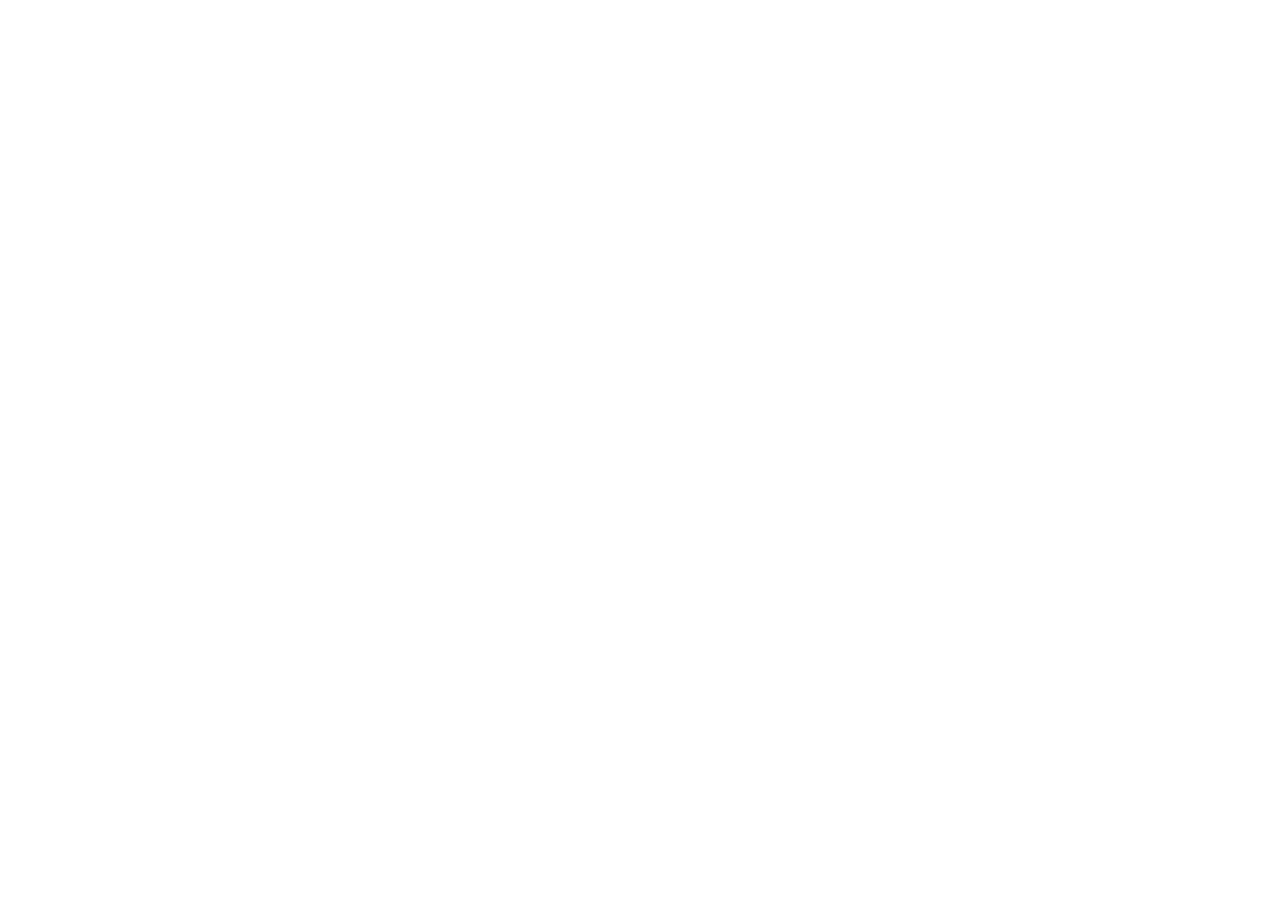
==== topic-page/index.html @ ef675feb "修改" ====
<!DOCTYPE html>
<html lang="zh-CN">
    <head>
        <meta charset="UTF-8">
        <meta name="viewport" content="width=device-width initial-scale=1.0">
        <title>社团招新网</title>
        <link href="https://cdn.jsdelivr.net/npm/bootstrap@5.3.3/dist/css/bootstrap.min.css" rel="stylesheet">
        <script src="https://cdn.jsdelivr.net/npm/bootstrap@5.3.3/dist/js/bootstrap.bundle.min.js"></script>
        <link rel="stylesheet" href="course.css">
    </head>
    <body>
        <head class="site-header"></head>
    </body>
</html>
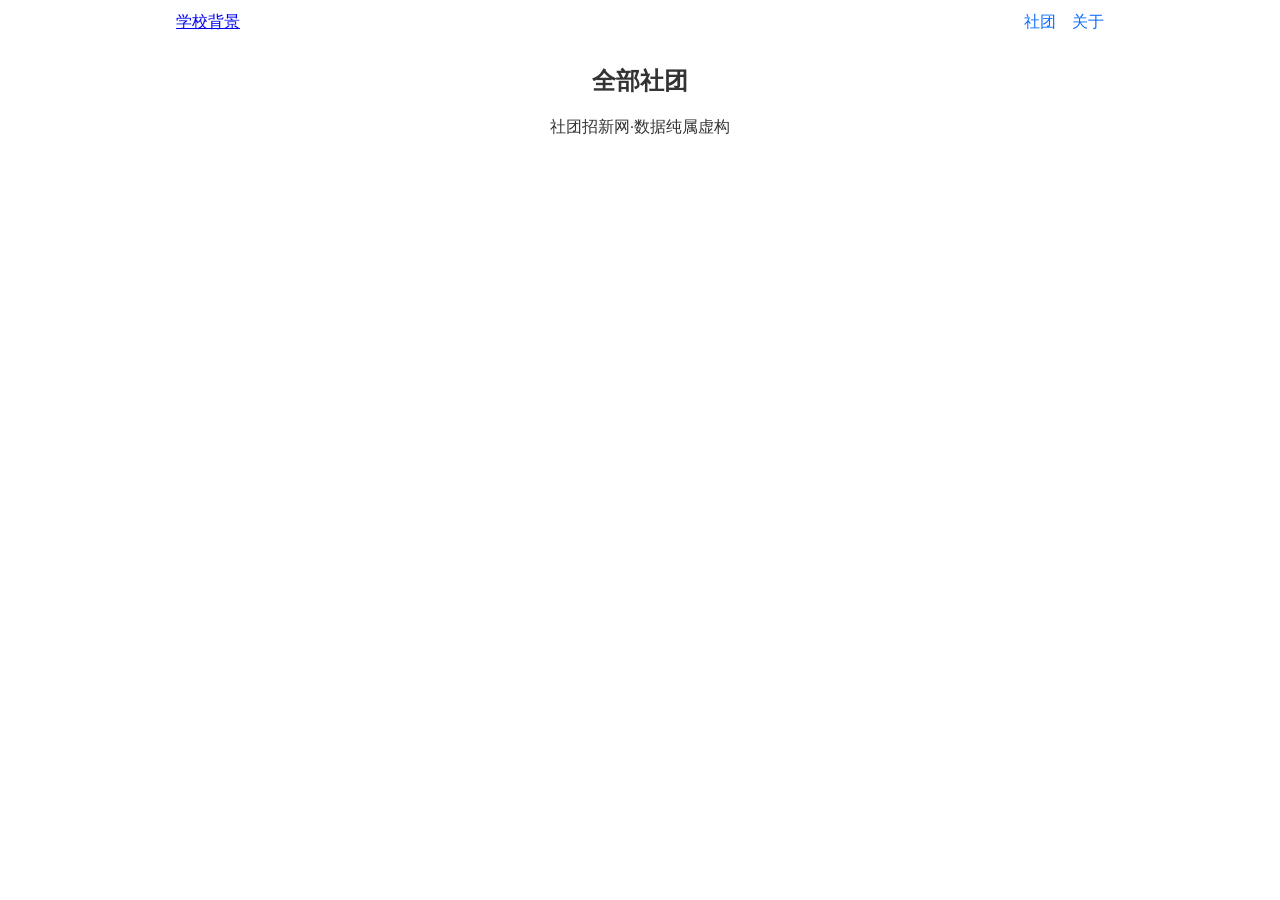
==== commit 7b897cec: "实践网页骨架搭建" ====
--- a/topic-page/index.html
+++ b/topic-page/index.html
@@ -4,11 +4,24 @@
         <meta charset="UTF-8">
         <meta name="viewport" content="width=device-width initial-scale=1.0">
         <title>社团招新网</title>
-        <link href="https://cdn.jsdelivr.net/npm/bootstrap@5.3.3/dist/css/bootstrap.min.css" rel="stylesheet">
-        <script src="https://cdn.jsdelivr.net/npm/bootstrap@5.3.3/dist/js/bootstrap.bundle.min.js"></script>
         <link rel="stylesheet" href="course.css">
     </head>
     <body>
-        <head class="site-header"></head>
+        <header class="site-header">
+            <div class="nav-wrap">
+                <a class="logo" href="#">学校背景</a>
+                <nav class="main-nav">
+                    <a href="#club">社团</a>
+                    <a href="#about">关于</a>
+                </nav>
+            </div>
+        </header>
+        <main>
+            <section id="club">
+                <h2>全部社团</h2>
+                <div class="card-grid"></div>
+            </section>
+        </main>
+        <footer><p>社团招新网·数据纯属虚构</p></footer>
     </body>
 </html>
--- a/topic-page/course.css
+++ b/topic-page/course.css
@@ -0,0 +1,25 @@
+* {box-sizing: border-box;}
+
+body{
+    font-family: "Microsoft YaHei",sans-serif;
+    margin: 0;
+    text-align: center;
+    color:#333
+}
+
+.nav-wrap{
+    max-width: 960px;
+    margin: 0 auto;
+    padding: 12px 16px;
+    display: flex;
+    justify-content: space-between;
+    align-items: center;
+    flex-wrap: wrap;
+    gap: 8px;
+}
+
+.main-nav{
+    display: flex;
+    gap: 16px;
+}
+.main-nav a {text-decoration: none;color: #0d6efd;}
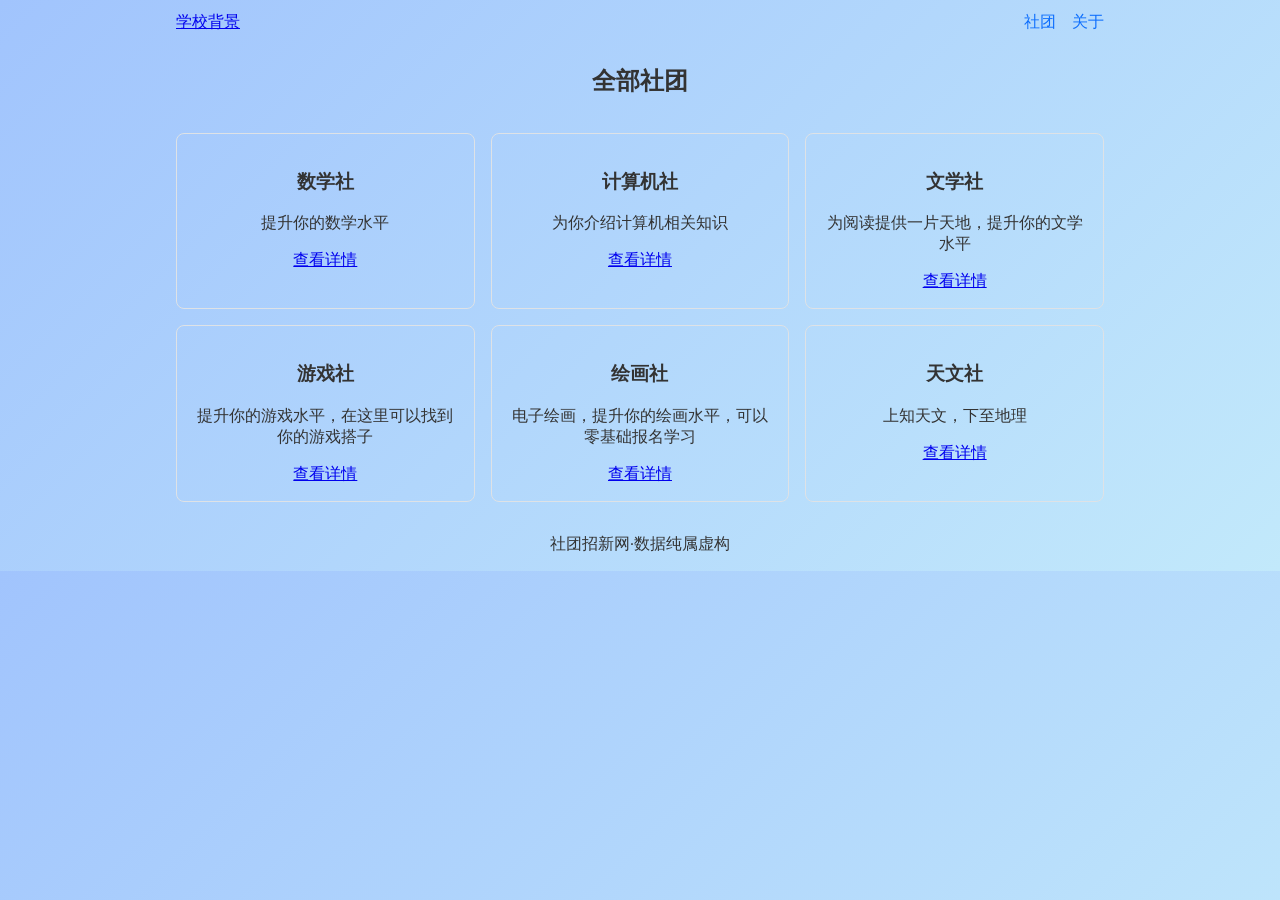
==== commit cce64de5: "引入css背景" ====
--- a/topic-page/index.html
+++ b/topic-page/index.html
@@ -19,7 +19,38 @@
         <main>
             <section id="club">
                 <h2>全部社团</h2>
-                <div class="card-grid"></div>
+                <div class="card-grid">
+                    <article class="club-card">
+                        <h3>数学社</h3>
+                        <p>提升你的数学水平</p>
+                        <a href="#">查看详情</a>
+                    </article>
+                    <article class="club-card">
+                        <h3>计算机社</h3>
+                        <p>为你介绍计算机相关知识</p>
+                        <a href="#">查看详情</a>
+                    </article>
+                    <article class="club-card">
+                        <h3>文学社</h3>
+                        <p>为阅读提供一片天地，提升你的文学水平</p>
+                        <a href="#">查看详情</a>
+                    </article>
+                    <article class="club-card">
+                        <h3>游戏社</h3>
+                        <p>提升你的游戏水平，在这里可以找到你的游戏搭子</p>
+                        <a href="#">查看详情</a>
+                    </article>
+                    <article class="club-card">
+                        <h3>绘画社</h3>
+                        <p>电子绘画，提升你的绘画水平，可以零基础报名学习</p>
+                        <a href="#">查看详情</a>
+                    </article>
+                    <article class="club-card">
+                        <h3>天文社</h3>
+                        <p>上知天文，下至地理</p>
+                        <a href="#">查看详情</a>
+                    </article>                  
+                </div>
             </section>
         </main>
         <footer><p>社团招新网·数据纯属虚构</p></footer>
--- a/topic-page/course.css
+++ b/topic-page/course.css
@@ -4,6 +4,7 @@
     font-family: "Microsoft YaHei",sans-serif;
     margin: 0;
     text-align: center;
+    background: linear-gradient(135deg, #a1c4fd 0%, #c2e9fb 100%);
     color:#333
 }
 
@@ -22,4 +23,23 @@
     display: flex;
     gap: 16px;
 }
-.main-nav a {text-decoration: none;color: #0d6efd;}+.main-nav a {text-decoration: none;color: #0d6efd;}
+
+.card-grid{
+    max-width: 960px;
+    margin: 0 auto;
+    padding: 16px;
+    display: grid;
+    grid-template-columns: repeat(auto-fit,minmax(260px,1fr));
+    gap: 16px;
+}
+
+.club-card{
+    border:1px solid #dee2e6;
+    border-radius: 8px;
+    padding: 16px;
+}
+
+@media (min-width:992px){
+    .course-card{padding: 24px;}
+}
